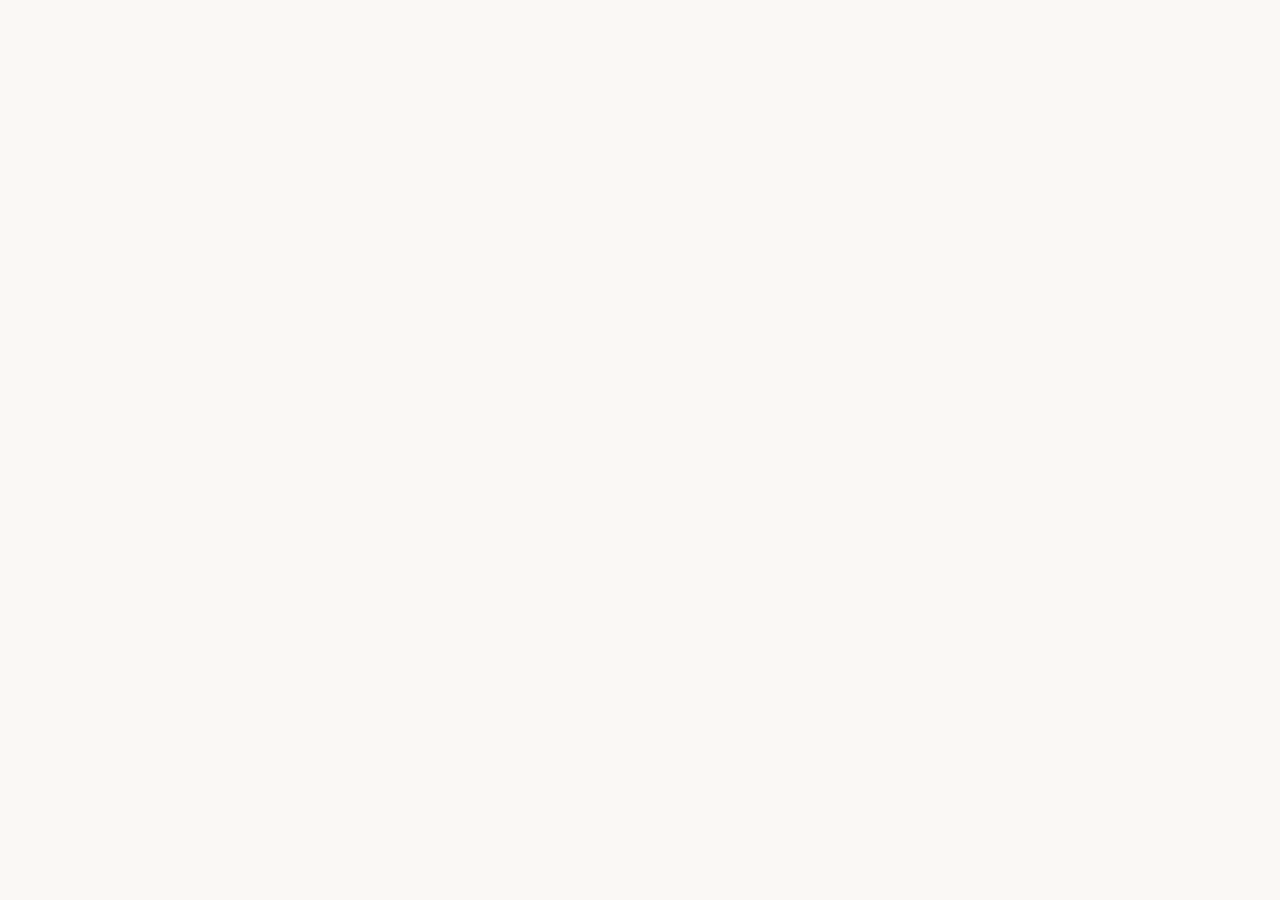
==== form.html @ 7cbe8fb1 "Add main page layout, shared styles, and navigation handlers. Set up the food recommendation site st" ====
<!DOCTYPE html>
<html lang="ko">
<head>
  <meta charset="UTF-8">
  <meta name="viewport" content="width=device-width, initial-scale=1.0">
  <title>음식 옵션 입력</title>
  <link rel="stylesheet" href="css/style.css">
</head>
<body>
  <script src="js/form.js"></script>
</body>
</html>
---- css/style.css ----
:root {
  /* =========================================================
     브랜드 컬러 — 사이트 메인 오렌지 톤 (헤더·카드·hover)
     ========================================================= */
  --color-primary: #e8590c; /* 기본 강조색 */
  --color-primary-dark: #d9480f; /* 헤더 그라데이션 끝색 */
  --color-primary-hover: #f76707; /* hover 시 이미지 배경 */
  --color-primary-soft: #fff4e6; /* 카드 hover 배경 */
  --color-primary-muted: #ffc9a8; /* 카드 hover 테두리 */

  /* =========================================================
     중립 컬러 — 페이지 배경·본문·카드·테두리
     ========================================================= */
  --color-bg: #faf8f5; /* body 배경 */
  --color-surface: #ffffff; /* 카드·박스 배경 */
  --color-text: #343a40; /* 기본 글자색 */
  --color-text-muted: #868e96; /* 보조·설명 글자색 */
  --color-text-on-primary: #ffffff; /* 오렌지 위 흰 글자 */
  --color-border: #f1f3f5; /* 카드·구분선 테두리 */

  /* =========================================================
     헤더 네비 글자 — #nav 메뉴 항목 타이포·전환
     ========================================================= */
  --nav-font-size: 0.9375rem;
  --nav-font-weight: 500;
  --nav-color: var(--color-text-on-primary);
  --nav-transition:
    background-color 0.2s ease, color 0.2s ease, transform 0.2s ease;

  /* =========================================================
     헤더 타이틀 — #title "오늘 뭐 먹지?" 글자
     ========================================================= */
  --title-font-size: 1.25rem;
  --title-font-weight: 700;
  --title-letter-spacing: -0.02em;

  /* =========================================================
     게임 카드 라벨 — 카드 하단 게임 이름 글자
     ========================================================= */
  --card-label-size: 1rem;
  --card-label-weight: 600;

  /* =========================================================
     공통 레이아웃 — 폰트·헤더 높이·모서리 둥글기
     ========================================================= */
  --font-family:
    "Noto Sans KR", -apple-system, BlinkMacSystemFont, "Segoe UI", sans-serif;
  --header-height: 3.33vw;
  --radius-sm: 0.42vw; /* 네비 버튼 */
  --radius-md: 0.63vw; /* 게임 이미지 */
  --radius-lg: 0.83vw; /* 게임 카드 */
  --space-main-y: 2.6vw;
  --space-main-x: 10.42vw;
  --space-main-gap: 5.21vw;
  --space-game-card: 19.5vw; /* 약 280px @ 1440px */
  --space-game-picture-h: 15.5vw; /* 약 220px @ 1420px */

  /* =========================================================
     헤더 스크롤 효과 — 스크롤 시 반투명·블러 (main.js 연동)
     ========================================================= */
  --color-primary-rgb: 232, 89, 12; /* rgba용 R,G,B */
  --color-primary-dark-rgb: 217, 72, 15;
  --header-bg-opacity-scrolled: 0.78; /* 스크롤 후 배경 투명도 */
  --header-blur: 12px; /* 스크롤 후 backdrop blur */

  /* =========================================================
     그림자·애니메이션 — 헤더·카드 elevation & transition
     ========================================================= */
  --shadow-header:
    0 1px 0 rgba(0, 0, 0, 0.06), 0 4px 12px rgba(232, 89, 12, 0.08);
  --shadow-card: 0 2px 8px rgba(52, 58, 64, 0.06);
  --shadow-card-hover: 0 12px 28px rgba(232, 89, 12, 0.18);
  --transition-base: 0.25s cubic-bezier(0.4, 0, 0.2, 1);
}

* {
  margin: 0;
  padding: 0;
  box-sizing: border-box;
}

body {
  font-family: var(--font-family);
  font-size: 16px;
  line-height: 1.5;
  color: var(--color-text);
  background-color: var(--color-bg);
  -webkit-font-smoothing: antialiased;
}

/* header */
header {
  position: sticky;
  top: 0;
  z-index: 100;
}

#header {
  display: flex;
  justify-content: space-between;
  align-items: center;
  height: var(--header-height);
  padding: 2.5vw var(--space-main-x);
  background: linear-gradient(
    135deg,
    var(--color-primary) 0%,
    var(--color-primary-dark) 100%
  );
  color: var(--color-text-on-primary);
  box-shadow: var(--shadow-header);
  transition:
    background var(--transition-base),
    box-shadow var(--transition-base),
    backdrop-filter var(--transition-base);
}

#header.is-scrolled {
  background: linear-gradient(
    135deg,
    rgba(var(--color-primary-rgb), var(--header-bg-opacity-scrolled)) 0%,
    rgba(var(--color-primary-dark-rgb), var(--header-bg-opacity-scrolled)) 100%
  );
  backdrop-filter: blur(var(--header-blur));
  -webkit-backdrop-filter: blur(var(--header-blur));
  box-shadow: 0 0.21vw 0.83vw rgba(0, 0, 0, 0.08);
}

#title {
  flex-shrink: 0;
  font-size: var(--title-font-size);
  font-weight: var(--title-font-weight);
  letter-spacing: var(--title-letter-spacing);
  white-space: nowrap;
  cursor: pointer;
  transition: opacity var(--transition-base);
}

#title:hover {
  opacity: 0.9;
}

#nav {
  display: flex;
  justify-content: flex-end;
  gap: 0.42vw;
  align-items: center;
  flex: 1;
}

#nav div {
  padding: 0.42vw 0.73vw;
  cursor: pointer;
  border-radius: var(--radius-sm);
  font-size: var(--nav-font-size);
  font-weight: var(--nav-font-weight);
  color: var(--nav-color);
  letter-spacing: -0.01em;
  transition: var(--nav-transition);
}

#nav div:hover {
  background-color: rgba(255, 255, 255, 0.18);
  transform: translateY(-0.05vw);
}

#nav div:active {
  transform: translateY(0);
}
/* header end */

/* main */
main {
  min-height: calc(100vh - var(--header-height));
  display: flex;
  flex-direction: column;
  justify-content: flex-start;
  align-items: center;
  padding: var(--space-main-y) var(--space-main-x);
  gap: var(--space-main-gap);
}

/* game */
#gameSelector {
  display: flex;
  justify-content: space-between;
  width: 100%;
  align-items: stretch;
}

#gameSelector > div {
  display: flex;
  flex-direction: column;
  align-items: center;
  justify-content: flex-start;
  gap: 0.73vw;
  width: var(--space-game-card);
  padding: 0.83vw;
  border-radius: var(--radius-lg);
  background-color: var(--color-surface);
  border: 1px solid var(--color-border);
  box-shadow: var(--shadow-card);
  color: var(--color-text);
  cursor: pointer;
  transition:
    background-color var(--transition-base),
    transform var(--transition-base),
    box-shadow var(--transition-base),
    border-color var(--transition-base);
}

#gameSelector > div > div:last-child {
  font-size: var(--card-label-size);
  font-weight: var(--card-label-weight);
  letter-spacing: -0.02em;
  color: var(--color-text);
}

#gameSelector > div:hover,
#gameSelector > div:has(:hover) {
  background-color: var(--color-primary-soft);
  border-color: var(--color-primary-muted);
  transform: translateY(-0.21vw);
  box-shadow: var(--shadow-card-hover);
}

#gameSelector > div:hover [id$="Picture"],
#gameSelector > div:has(:hover) [id$="Picture"] {
  background-color: var(--color-primary-hover);
}

#foodGame,
#rouletteGame,
#tournamentGame {
  position: relative;
}

#foodGamePicture,
#rouletteGamePicture,
#tournamentGamePicture {
  width: 100%;
  height: var(--space-game-picture-h);
  border-radius: var(--radius-md);
  background-size: cover;
  background-position: center;
  background-repeat: no-repeat;
  border: 2px solid var(--color-primary);
  transition: background-color var(--transition-base);
}

#foodGamePicture {
  background-image: url(../img/foodGame.png);
}

#rouletteGamePicture {
  background-image: url(../img/rouletteGame.png);
}

#tournamentGamePicture {
  background-image: url(../img/tournamentGame.png);
}

/* game end */

/* representative menu */
#representativeMenu {
  width: 100%;
  padding: 2.08vw 2.6vw;
  border-radius: var(--radius-lg);
  border: 2px solid var(--color-primary);
  background-color: var(--color-surface);
  box-shadow: var(--shadow-card);
  display: flex;
  flex-direction: column;
  gap: 2.08vw;
}

#representativeMenu > div:first-child {
  font-size: 1.25rem;
  font-weight: var(--card-label-weight);
  letter-spacing: -0.02em;
  color: var(--color-text);
}

#menuList {
  display: grid;
  grid-template-columns: repeat(4, 1fr);
  width: 100%;
  column-gap: 3.75vw;
  row-gap: 2.6vw;
  justify-items: stretch;
}

#menuList [id$="Menu"] {
  display: flex;
  flex-direction: column;
  align-items: center;
  justify-content: center;
  width: 100%;
  gap: 0.63vw;
  padding: 1.04vw 0.63vw;
  border-radius: var(--radius-lg);
  background-color: var(--color-surface);
  border: 1px solid var(--color-border);
  box-shadow: var(--shadow-card);
  cursor: pointer;
  transition:
    background-color var(--transition-base),
    transform var(--transition-base),
    box-shadow var(--transition-base),
    border-color var(--transition-base);
}

#menuList [id$="Menu"]:hover,
#menuList [id$="Menu"]:has(:hover) {
  background-color: var(--color-primary-soft);
  border-color: var(--color-primary-muted);
  transform: translateY(-0.1vw);
  box-shadow: var(--shadow-card-hover);
}

#menuList [id$="Menu"]:hover [id$="MenuPicture"],
#menuList [id$="Menu"]:has(:hover) [id$="MenuPicture"] {
  background-color: var(--color-primary-hover);
}

[id$="MenuPicture"] {
  width: 6.25vw;
  height: 6.25vw;
  border-radius: 50%;
  border: 2px solid var(--color-primary);
  background-size: cover;
  background-position: center;
  background-repeat: no-repeat;
  transition: background-color var(--transition-base);
}

[id$="MenuText"] {
  font-size: 1rem;
  font-weight: var(--card-label-weight);
  letter-spacing: -0.02em;
  color: var(--color-text);
  text-align: center;
  white-space: nowrap;
}

@media (max-width: 900px) {
  :root {
    --space-main-x: 5vw;
    --space-game-card: 30vw;
  }

  #representativeMenu {
    padding: 3.5vw 4vw;
  }

  #menuList {
    grid-template-columns: repeat(2, 1fr);
  }
}

@media (max-width: 600px) {
  :root {
    --space-main-y: 4vw;
    --space-main-x: 4vw;
    --space-main-gap: 8vw;
  }

  #representativeMenu {
    padding: 5vw 4vw;
  }
}

@media (max-width: 520px) {
  #menuList {
    grid-template-columns: 1fr;
  }
}
/* representative menu end */

/* fortune cookie */
#fortuneCookie {
  display: flex;
  align-items: center;
  gap: 2vw;
  width: 100%;
  padding: 1.6vw 2vw;
  border-radius: var(--radius-md);
  background-color: var(--color-primary-soft);
  border: 1px solid var(--color-primary-muted);
  cursor: pointer;
  transition:
    background-color var(--transition-base),
    border-color var(--transition-base),
    box-shadow var(--transition-base),
    transform var(--transition-base);
}

#fortuneCookie:hover,
#fortuneCookie:has(:hover) {
  background-color: #fff9f0;
  border-color: var(--color-primary);
  transform: translateY(-0.1vw);
  box-shadow: var(--shadow-card-hover);
}

#fortuneCookie:hover #cookieArrow,
#fortuneCookie:has(:hover) #cookieArrow {
  background-color: var(--color-primary-dark);
  transform: translateX(0.2vw);
}

#cookiePicture {
  flex-shrink: 0;
  width: 6vw;
  height: 6vw;
  min-width: 72px;
  min-height: 72px;
  border-radius: var(--radius-md);
  border: 2px solid var(--color-primary);
  background-color: var(--color-surface);
  background-image: url(../img/fortuneCookie.png);
  background-size: cover;
  background-position: center;
  background-repeat: no-repeat;
  box-shadow: var(--shadow-card);
}

#cookieContent {
  flex: 1;
  display: flex;
  flex-direction: column;
  align-items: flex-start;
  gap: 0.4vw;
  min-width: 0;
}

#cookieLabel {
  font-size: 0.8125rem;
  font-weight: 600;
  letter-spacing: -0.01em;
  color: var(--color-primary);
}

#cookieText {
  font-size: clamp(1.125rem, 1.5vw, 1.5rem);
  font-weight: var(--title-font-weight);
  letter-spacing: var(--title-letter-spacing);
  line-height: 1.25;
  color: var(--color-text);
}

#cookieDesc {
  font-size: clamp(0.8125rem, 0.95vw, 0.9375rem);
  font-weight: 400;
  line-height: 1.5;
  color: var(--color-text-muted);
}

#cookieArrow {
  flex-shrink: 0;
  display: flex;
  align-items: center;
  justify-content: center;
  width: 2.8vw;
  height: 2.8vw;
  min-width: 44px;
  min-height: 44px;
  border-radius: 50%;
  background-color: var(--color-primary);
  color: var(--color-text-on-primary);
  font-size: 1.25rem;
  line-height: 1;
  box-shadow: 0 0.25vw 0.8vw rgba(232, 89, 12, 0.35);
  transition:
    background-color var(--transition-base),
    transform var(--transition-base);
}

#cookieArrow::after {
  content: "→";
}

@media (max-width: 600px) {
  #fortuneCookie {
    flex-wrap: wrap;
    row-gap: 2.5vw;
    padding: 4vw;
  }

  #cookieArrow {
    margin-left: auto;
  }
}
/* fortune cookie end */
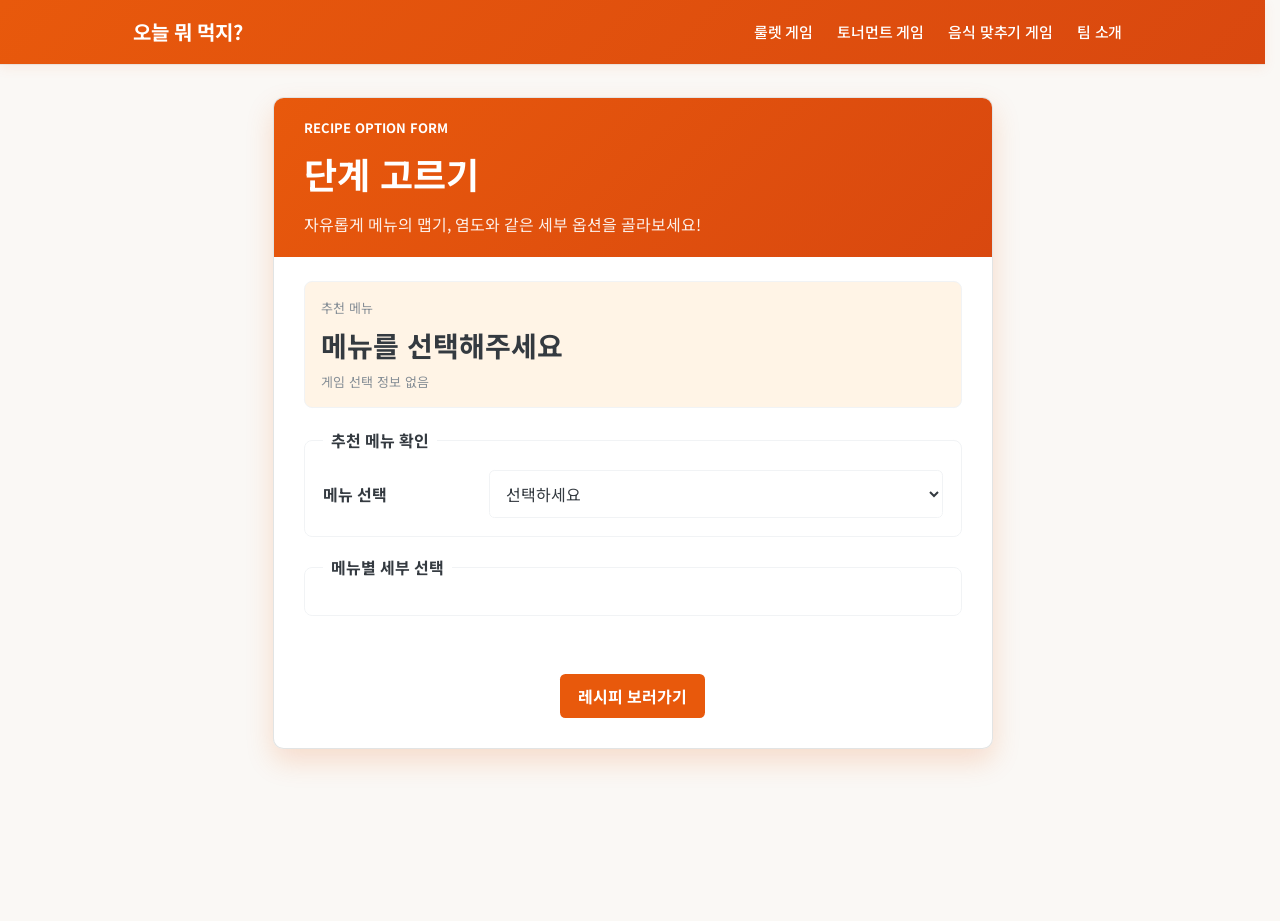
==== commit 73599868: "refactor: 레시피 페이지 연결 부분 수정 및 룰렛 게임 디자인 수정 & 레시피 페이지 데이터 프롭스 연결 부분 수정" ====
--- a/form.html
+++ b/form.html
@@ -1,12 +1,82 @@
-<!DOCTYPE html>
+<!doctype html>
 <html lang="ko">
-<head>
-  <meta charset="UTF-8">
-  <meta name="viewport" content="width=device-width, initial-scale=1.0">
-  <title>음식 옵션 입력</title>
-  <link rel="stylesheet" href="css/style.css">
-</head>
-<body>
-  <script src="js/form.js"></script>
-</body>
+  <head>
+    <meta charset="UTF-8" />
+    <meta name="viewport" content="width=device-width, initial-scale=1.0" />
+    <title>메뉴 취향 선택</title>
+    <link rel="preconnect" href="https://fonts.googleapis.com" />
+    <link rel="preconnect" href="https://fonts.gstatic.com" crossorigin />
+    <link
+      href="https://fonts.googleapis.com/css2?family=Noto+Sans+KR:wght@400;500;600;700&display=swap"
+      rel="stylesheet"
+    />
+    <link rel="stylesheet" href="css/style.css" />
+    <link rel="stylesheet" href="css/form.css" />
+  </head>
+  <body>
+    <header>
+      <div id="header">
+        <div id="title">오늘 뭐 먹지?</div>
+        <div id="nav">
+          <div>룰렛 게임</div>
+          <div>토너먼트 게임</div>
+          <div>음식 맞추기 게임</div>
+          <div>팀 소개</div>
+        </div>
+      </div>
+    </header>
+    <main>
+      <div id="formPage" class="app">
+        <section class="form-panel" aria-labelledby="page-title">
+          <div class="title-group">
+            <p class="eyebrow">Recipe Option Form</p>
+            <h1 id="page-title">단계 고르기</h1>
+            <p class="summary">
+              자유롭게 메뉴의 맵기, 염도와 같은 세부 옵션을 골라보세요!
+            </p>
+          </div>
+
+          <div class="selected-menu" aria-live="polite">
+            <span>추천 메뉴</span>
+            <strong id="selectedMenuName">메뉴를 불러오는 중</strong>
+            <small id="gameSource">게임 선택 정보 없음</small>
+          </div>
+
+          <form id="foodForm" novalidate>
+            <fieldset id="fallbackFieldset">
+              <legend>추천 메뉴 확인</legend>
+
+              <label for="menuChoice">메뉴 선택</label>
+              <select id="menuChoice" name="menuChoice" required>
+                <option value="">선택하세요</option>
+                <option value="tteokbokki">떡볶이</option>
+                <option value="kimchiFriedRice">김치볶음밥</option>
+                <option value="dakbokkeumtang">닭볶음탕</option>
+                <option value="shabuShabu">샤브샤브</option>
+                <option value="doenjangStew">된장찌개</option>
+                <option value="kimchiStew">김치찌개</option>
+                <option value="seaweedSoup">미역국</option>
+                <option value="aglioOlio">알리오올리오</option>
+              </select>
+            </fieldset>
+
+            <fieldset id="customFieldset" class="custom-fieldset" hidden>
+              <legend>메뉴별 세부 선택</legend>
+              <div id="customFields" class="custom-fields"></div>
+            </fieldset>
+
+            <p id="formMessage" class="message" aria-live="polite"></p>
+
+            <div class="actions">
+              <button type="submit">레시피 보러가기</button>
+            </div>
+          </form>
+        </section>
+      </div>
+    </main>
+
+    <script src="js/main.js"></script>
+    <script src="js/foodData.js"></script>
+    <script src="js/form.js"></script>
+  </body>
 </html>
--- a/css/style.css
+++ b/css/style.css
@@ -73,6 +73,10 @@
   --transition-base: 0.25s cubic-bezier(0.4, 0, 0.2, 1);
 }
 
+html {
+  scrollbar-gutter: stable;
+}
+
 * {
   margin: 0;
   padding: 0;
@@ -101,6 +105,7 @@
   align-items: center;
   height: var(--header-height);
   padding: 2.5vw var(--space-main-x);
+  font-family: var(--font-family);
   background: linear-gradient(
     135deg,
     var(--color-primary) 0%,
@@ -127,6 +132,7 @@
 
 #title {
   flex-shrink: 0;
+  font-family: var(--font-family);
   font-size: var(--title-font-size);
   font-weight: var(--title-font-weight);
   letter-spacing: var(--title-letter-spacing);
@@ -151,6 +157,7 @@
   padding: 0.42vw 0.73vw;
   cursor: pointer;
   border-radius: var(--radius-sm);
+  font-family: var(--font-family);
   font-size: var(--nav-font-size);
   font-weight: var(--nav-font-weight);
   color: var(--nav-color);
@@ -168,15 +175,20 @@
 }
 /* header end */
 
-/* main */
-main {
+/* main — index.html 과 동일한 페이지 기본 레이아웃 */
+body > main {
   min-height: calc(100vh - var(--header-height));
   display: flex;
   flex-direction: column;
   justify-content: flex-start;
   align-items: center;
+  width: 100%;
   padding: var(--space-main-y) var(--space-main-x);
   gap: var(--space-main-gap);
+}
+
+body > main > * {
+  width: 100%;
 }
 
 /* game */
@@ -328,10 +340,43 @@
   height: 6.25vw;
   border-radius: 50%;
   border: 2px solid var(--color-primary);
+  background-color: var(--color-surface);
   background-size: cover;
   background-position: center;
   background-repeat: no-repeat;
   transition: background-color var(--transition-base);
+}
+
+#firstMenuPicture {
+  background-image: url(../assets/image/menu/김치볶음밥.png);
+}
+
+#secondMenuPicture {
+  background-image: url(../assets/image/menu/김치찌개.png);
+}
+
+#thirdMenuPicture {
+  background-image: url(../assets/image/menu/닭볶음탕.png);
+}
+
+#fourthMenuPicture {
+  background-image: url(../assets/image/menu/된장찌개.png);
+}
+
+#fifthMenuPicture {
+  background-image: url(../assets/image/menu/떡볶이.png);
+}
+
+#sixthMenuPicture {
+  background-image: url(../assets/image/menu/미역국.png);
+}
+
+#seventhMenuPicture {
+  background-image: url(../assets/image/menu/샤브샤브.png);
+}
+
+#eighthMenuPicture {
+  background-image: url(../assets/image/menu/알리오올리오.png);
 }
 
 [id$="MenuText"] {
@@ -492,3 +537,227 @@
   }
 }
 /* fortune cookie end */
+
+/* fortune cookie page */
+#fortuneCookiePage {
+  display: flex;
+  flex-direction: column;
+  align-items: center;
+  justify-content: center;
+  gap: 2.5vw;
+  padding: 3vw 0;
+}
+
+#fortuneCookieHeroPicture {
+  width: 18vw;
+  height: 18vw;
+  min-width: 180px;
+  min-height: 180px;
+  border-radius: var(--radius-lg);
+  border: 2px solid var(--color-primary);
+  background-color: var(--color-surface);
+  box-shadow: var(--shadow-card);
+}
+
+#fortuneCookieHeroContent {
+  display: flex;
+  flex-direction: column;
+  align-items: center;
+  text-align: center;
+  gap: 0.8vw;
+  max-width: 520px;
+}
+
+#fortuneCookieHeroLabel {
+  font-size: 0.875rem;
+  font-weight: 600;
+  color: var(--color-primary);
+}
+
+#fortuneCookieHeroTitle {
+  font-size: clamp(1.5rem, 2vw, 2rem);
+  font-weight: var(--title-font-weight);
+  letter-spacing: var(--title-letter-spacing);
+  color: var(--color-text);
+}
+
+#fortuneCookieHeroDesc {
+  font-size: 1rem;
+  color: var(--color-text-muted);
+  line-height: 1.5;
+}
+
+#drawCookieBtn {
+  margin-top: 1vw;
+  padding: 0.9vw 2.2vw;
+  border: none;
+  border-radius: var(--radius-sm);
+  background: linear-gradient(
+    135deg,
+    var(--color-primary) 0%,
+    var(--color-primary-dark) 100%
+  );
+  color: var(--color-text-on-primary);
+  font-family: var(--font-family);
+  font-size: 1rem;
+  font-weight: 600;
+  cursor: pointer;
+  transition:
+    transform var(--transition-base),
+    box-shadow var(--transition-base);
+}
+
+#drawCookieBtn:hover {
+  transform: translateY(-0.1vw);
+  box-shadow: var(--shadow-card-hover);
+}
+
+/* modal — L20 classList + stopPropagation 패턴 */
+.modal-overlay {
+  display: none;
+  position: fixed;
+  top: 0;
+  left: 0;
+  right: 0;
+  bottom: 0;
+  background: rgba(0, 0, 0, 0.5);
+  z-index: 1000;
+  justify-content: center;
+  align-items: center;
+  padding: 24px;
+}
+
+.modal-overlay.show {
+  display: flex;
+}
+
+.modal-box {
+  width: 100%;
+  max-width: 420px;
+  padding: 28px 24px;
+  border-radius: var(--radius-lg);
+  background-color: var(--color-surface);
+  border: 1px solid var(--color-border);
+  box-shadow: var(--shadow-card-hover);
+}
+
+#modalTitle {
+  font-size: 1.25rem;
+  font-weight: var(--title-font-weight);
+  color: var(--color-text);
+  margin-bottom: 12px;
+}
+
+#modalFortuneText {
+  font-size: 1rem;
+  line-height: 1.65;
+  color: var(--color-text);
+  padding-bottom: 20px;
+  margin-bottom: 20px;
+  border-bottom: 1px dashed var(--color-primary-muted);
+}
+
+#modalMenuRecommend {
+  margin-bottom: 24px;
+}
+
+#modalMenuBadge {
+  display: inline-block;
+  margin-bottom: 10px;
+  padding: 5px 12px;
+  border-radius: 999px;
+  background-color: var(--color-primary-soft);
+  color: var(--color-primary);
+  font-size: 0.75rem;
+  font-weight: 700;
+  letter-spacing: 0.03em;
+}
+
+#modalMenuCard {
+  display: flex;
+  align-items: center;
+  gap: 14px;
+  padding: 16px 18px;
+  border-radius: var(--radius-lg);
+  background: linear-gradient(
+    135deg,
+    var(--color-primary-soft) 0%,
+    var(--color-surface) 100%
+  );
+  border: 1px solid var(--color-primary-muted);
+  box-shadow: 0 4px 14px rgba(var(--color-primary-rgb), 0.1);
+}
+
+#modalMenuEmoji {
+  display: flex;
+  flex-shrink: 0;
+  align-items: center;
+  justify-content: center;
+  width: 52px;
+  height: 52px;
+  border-radius: 50%;
+  background-color: var(--color-surface);
+  border: 2px solid var(--color-primary-muted);
+  font-size: 1.75rem;
+  line-height: 1;
+  box-shadow: var(--shadow-card);
+}
+
+#modalMenuText {
+  font-size: 1.25rem;
+  font-weight: var(--card-label-weight);
+  color: var(--color-text);
+  line-height: 1.4;
+}
+
+#modalActions {
+  display: flex;
+  justify-content: flex-end;
+  gap: 10px;
+}
+
+#recipeSelectBtn,
+#modalCloseBtn {
+  padding: 10px 16px;
+  border: none;
+  border-radius: var(--radius-sm);
+  font-family: var(--font-family);
+  font-size: 0.9375rem;
+  font-weight: 600;
+  cursor: pointer;
+  transition: background-color var(--transition-base);
+}
+
+#recipeSelectBtn {
+  background-color: var(--color-primary);
+  color: var(--color-text-on-primary);
+}
+
+#recipeSelectBtn:hover {
+  background-color: var(--color-primary-dark);
+}
+
+#modalCloseBtn {
+  background-color: var(--color-border);
+  color: var(--color-text);
+}
+
+#modalCloseBtn:hover {
+  background-color: var(--color-primary-muted);
+}
+
+@media (max-width: 600px) {
+  #fortuneCookiePage {
+    padding: 6vw 4vw;
+  }
+
+  #modalActions {
+    flex-direction: column;
+  }
+
+  #recipeSelectBtn,
+  #modalCloseBtn {
+    width: 100%;
+  }
+}
+/* fortune cookie page end */
--- a/css/form.css
+++ b/css/form.css
@@ -0,0 +1,244 @@
+#formPage.app {
+  width: min(720px, 100%);
+  margin: 0 auto;
+}
+
+#formPage .form-panel {
+  overflow: hidden;
+  padding: 0 30px 30px;
+  background: rgba(255, 255, 255, 0.92);
+  border: 1px solid rgba(23, 33, 38, 0.12);
+  border-radius: var(--radius-lg);
+  box-shadow: var(--shadow-card-hover);
+}
+
+#formPage .title-group {
+  margin: 0 -30px 24px;
+  padding: 20px 30px;
+  color: var(--color-text-on-primary);
+  background: linear-gradient(
+    135deg,
+    var(--color-primary) 0%,
+    var(--color-primary-dark) 100%
+  );
+}
+
+#formPage .eyebrow {
+  margin: 0 0 8px;
+  color: var(--color-text-on-primary);
+  font-size: 13px;
+  font-weight: 700;
+  letter-spacing: 0;
+  text-transform: uppercase;
+}
+
+#formPage h1,
+#formPage h2 {
+  margin: 0;
+  letter-spacing: 0;
+}
+
+#formPage h1 {
+  font-size: 36px;
+}
+
+#formPage h2 {
+  font-size: 24px;
+}
+
+#formPage .summary {
+  margin: 12px 0 0;
+  color: rgba(255, 255, 255, 0.9);
+  line-height: 1.6;
+}
+
+#formPage form {
+  display: grid;
+  gap: 18px;
+}
+
+#formPage fieldset {
+  display: grid;
+  grid-template-columns: 150px minmax(0, 1fr);
+  gap: 12px 16px;
+  margin: 0;
+  padding: 18px;
+  border: 1px solid var(--color-border);
+  border-radius: var(--radius-md);
+  background: var(--color-surface);
+}
+
+#formPage legend {
+  padding: 0 8px;
+  font-weight: 700;
+  color: var(--color-text);
+}
+
+#formPage label {
+  align-self: center;
+  font-weight: 700;
+  color: var(--color-text);
+}
+
+#formPage input,
+#formPage select,
+#formPage button,
+#formPage .link-button {
+  min-height: 44px;
+  font: inherit;
+}
+
+#formPage input,
+#formPage select {
+  width: 100%;
+  border: 1px solid var(--color-border);
+  border-radius: var(--radius-sm);
+  padding: 10px 12px;
+  color: var(--color-text);
+  background: var(--color-surface);
+}
+
+#formPage input:focus,
+#formPage select:focus {
+  outline: 3px solid rgba(var(--color-primary-rgb), 0.2);
+  border-color: var(--color-primary);
+}
+
+#formPage input[type="range"] {
+  padding: 0;
+  accent-color: var(--color-primary);
+}
+
+#formPage .range-labels {
+  grid-column: 2;
+  display: grid;
+  grid-template-columns: repeat(4, 1fr);
+  gap: 6px;
+  color: var(--color-text-muted);
+  font-size: 12px;
+  text-align: center;
+}
+
+#formPage .checkbox {
+  grid-column: 2;
+  display: flex;
+  align-items: center;
+  gap: 10px;
+  min-height: 44px;
+  font-weight: 600;
+}
+
+#formPage .checkbox input {
+  width: 18px;
+  min-height: 18px;
+  accent-color: var(--color-primary);
+}
+
+#formPage .custom-fields {
+  display: contents;
+}
+
+#formPage .message {
+  min-height: 22px;
+  margin: 0;
+  color: #b23625;
+  font-weight: 700;
+}
+
+#formPage .actions {
+  display: flex;
+  justify-content: center;
+  gap: 10px;
+}
+
+#formPage button,
+#formPage .link-button {
+  display: inline-flex;
+  align-items: center;
+  justify-content: center;
+  border: 0;
+  border-radius: var(--radius-sm);
+  padding: 0 18px;
+  color: var(--color-text-on-primary);
+  font-weight: 700;
+  cursor: pointer;
+  background: var(--color-primary);
+  text-decoration: none;
+  transition: background-color var(--transition-base);
+}
+
+#formPage button:hover,
+#formPage .link-button:hover {
+  background: var(--color-primary-dark);
+}
+
+#formPage button.secondary,
+#formPage .link-button.secondary {
+  color: var(--color-text);
+  background: var(--color-border);
+}
+
+#formPage button.secondary:hover,
+#formPage .link-button.secondary:hover {
+  background: var(--color-primary-muted);
+}
+
+#formPage .selected-menu {
+  display: grid;
+  gap: 6px;
+  margin-bottom: 20px;
+  padding: 16px;
+  border: 1px solid var(--color-border);
+  border-radius: var(--radius-md);
+  background: var(--color-primary-soft);
+}
+
+#formPage .selected-menu span,
+#formPage .selected-menu small {
+  color: var(--color-text-muted);
+  font-size: 13px;
+}
+
+#formPage .selected-menu strong {
+  color: var(--color-text);
+  font-size: 28px;
+}
+
+@media (max-width: 820px) {
+  #formPage.app {
+    padding: 20px 0;
+  }
+}
+
+@media (max-width: 620px) {
+  #formPage .form-panel {
+    padding: 0 20px 20px;
+  }
+
+  #formPage .title-group {
+    margin: 0 -20px 20px;
+    padding: 18px 20px;
+  }
+
+  #formPage h1 {
+    font-size: 30px;
+  }
+
+  #formPage fieldset {
+    grid-template-columns: 1fr;
+  }
+
+  #formPage .range-labels,
+  #formPage .checkbox {
+    grid-column: 1;
+  }
+
+  #formPage .actions {
+    flex-direction: column-reverse;
+  }
+
+  #formPage button,
+  #formPage .link-button {
+    width: 100%;
+  }
+}
